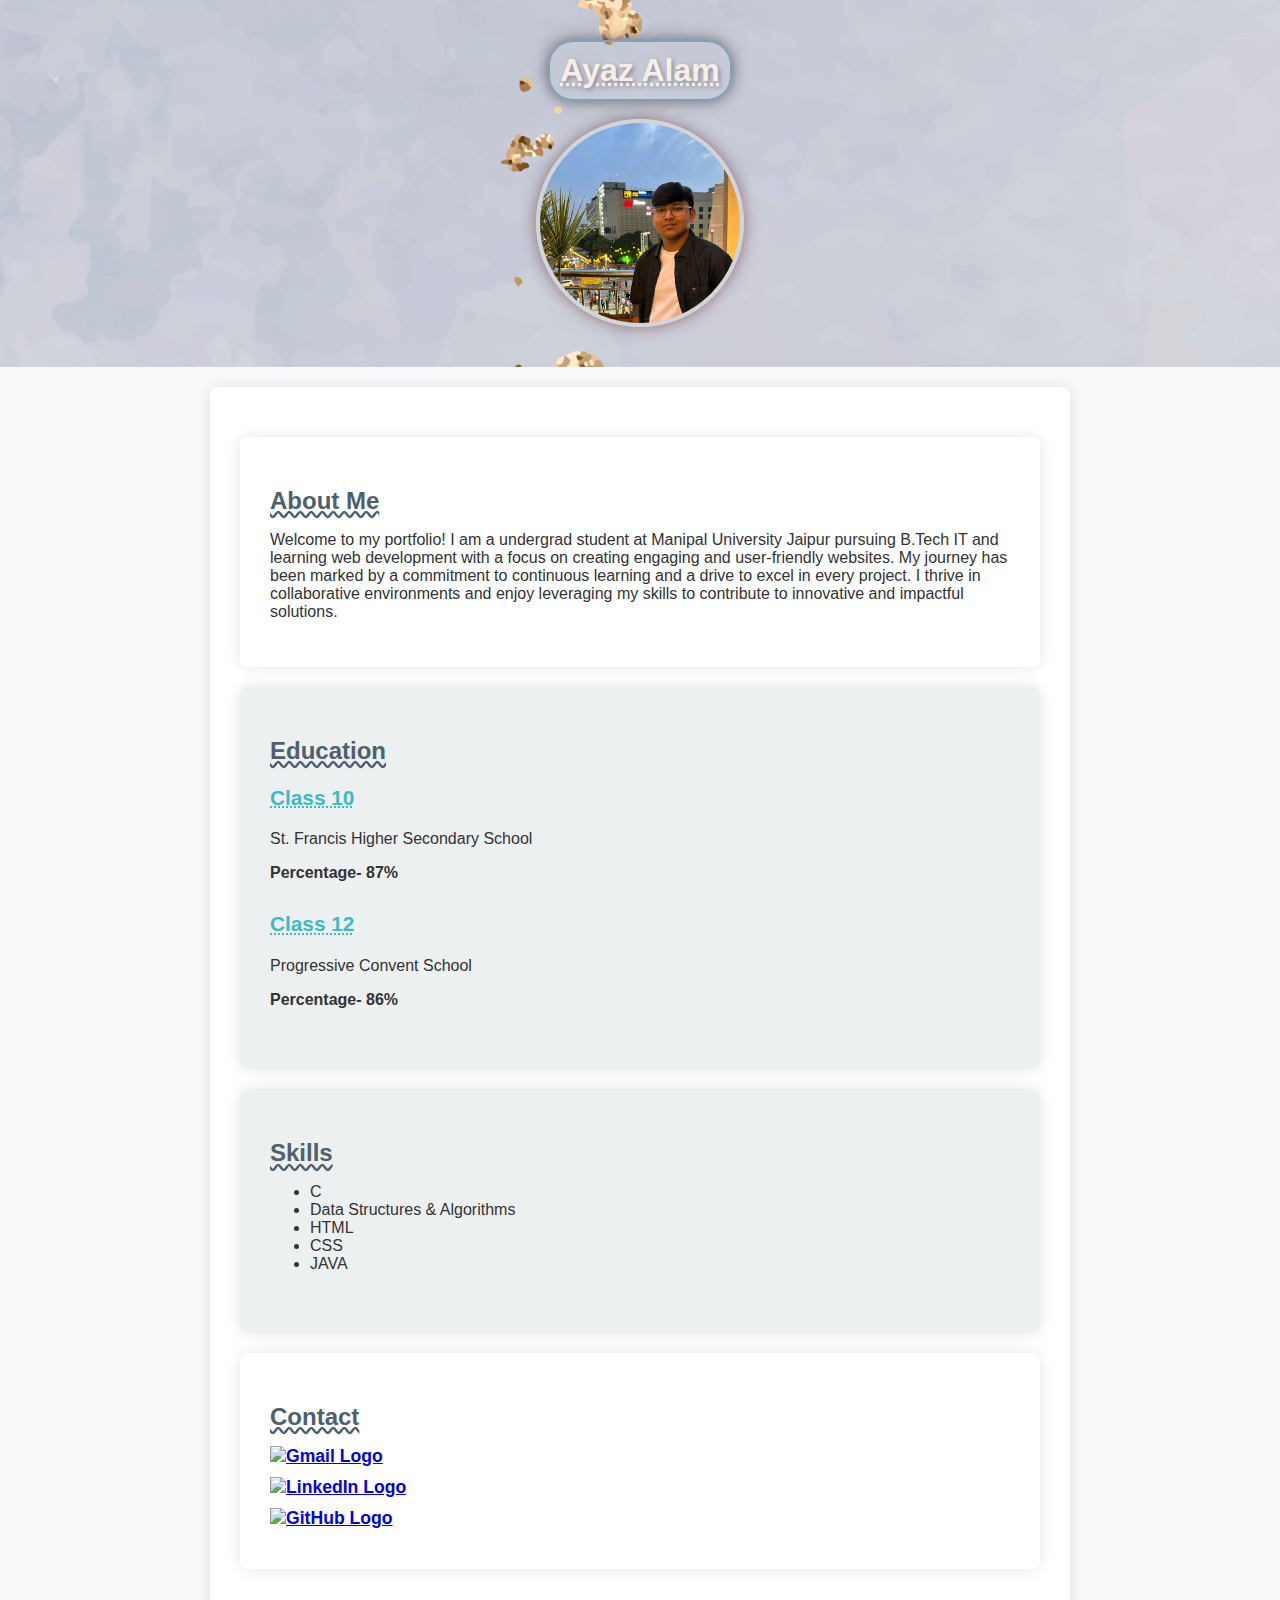
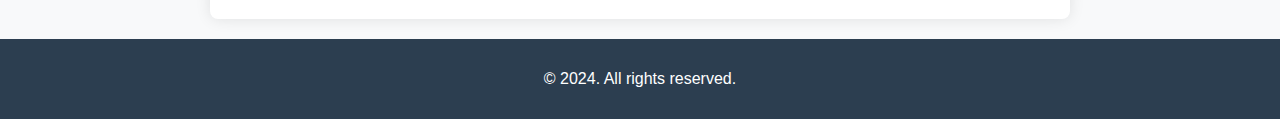
==== Codsoft Task1/index.html @ 8e511f69 "Add files via upload" ====
<!DOCTYPE html>
<html lang="en">
<head>
    <meta charset="UTF-8">
    <meta name="viewport" content="width=device-width, initial-scale=1.0">
    <link rel="stylesheet" href="style.css">
    <title>Your Name - Portfolio</title>
</head>
<body>
    <header>
        <div id="name">
            <h1>Ayaz Alam</h1>
        </div>
        <br>
        <br>
        <div>
            <img id="pp" src="photo.jpg" alt="photo" height="200" width="200">
        </div>
    </header>
    <section class="background">
    <section class="about">
        <h2 style="text-decoration: underline wavy;">About Me</h2>
        <p>Welcome to my portfolio! I am a undergrad student at Manipal University Jaipur pursuing B.Tech IT and learning web development with a focus on creating engaging and user-friendly websites.
            My journey has been marked by a commitment to continuous learning and a drive to excel in every project. I thrive in collaborative environments and enjoy leveraging my skills to contribute to innovative and impactful solutions.
        </p>
    </section>

    <section class="projects">
        <h2 style="text-decoration: underline wavy;">Education</h2>
        <div class="project">
            <h3 style="text-decoration: underline dotted;">Class 10</h3>
            <p>St. Francis Higher Secondary School</p>
            <p><b>Percentage- 87%</b></p>
        </div>
        <div class="project">
            <h3 style="text-decoration: underline dotted;">Class 12</h3>
            <p>Progressive Convent School</p>
            <p><b>Percentage- 86%</b></p>
        </div>
    </section>
    <section class="projects">
        <h2 style="text-decoration: underline wavy;">Skills</h2>
        <div class="project">
            <ul>
                <li>C</li>
                <li>Data Structures & Algorithms</li>
                <li>HTML</li>
                <li>CSS</li>
                <li>JAVA</li>
            </ul>
        </div>
    </section>

    <section class="contact">
        <h2 style="text-decoration: underline wavy;">Contact</h2>
        <p><a href="mailto:ayazalam666@gmail.com" target="_blank" rel="noopener noreferrer">
            <img class="link" src="https://imgs.search.brave.com/ClvFmN7ZPDXA00urm7efl-64oeQh5y6gQEotIlLvwSs/rs:fit:500:0:0/g:ce/aHR0cHM6Ly91cGxv/YWQud2lraW1lZGlh/Lm9yZy93aWtpcGVk/aWEvY29tbW9ucy90/aHVtYi83LzdlL0dt/YWlsX2ljb25fJTI4/MjAyMCUyOS5zdmcv/NjQwcHgtR21haWxf/aWNvbl8lMjgyMDIw/JTI5LnN2Zy5wbmc" alt="Gmail Logo" width="50" height="40"></a></p>
        <p><a href="https://www.linkedin.com/in/ayaz-alam-756414214/" target="_blank" rel="noopener noreferrer">
            <img class="link" src="https://upload.wikimedia.org/wikipedia/commons/thumb/c/ca/LinkedIn_logo_initials.png/768px-LinkedIn_logo_initials.png" alt="LinkedIn Logo" height="50" width="50">
          </a></p>
        <p><a href="https://github.com/SuyGeTsU" target="_blank" rel="noopener noreferrer">
            <img class="link" src="https://imgs.search.brave.com/5YKGmgEXq2sI1ZirbwENwpRzgDrIf3zTv5Yf3hePLzk/rs:fit:500:0:0/g:ce/aHR0cHM6Ly9hc3Nl/dHMuc3RpY2twbmcu/Y29tL2ltYWdlcy81/ODQ3Zjk4ZmNlZjEw/MTRjMGI1ZTQ4YzAu/cG5n" alt="GitHub Logo" width="50" height="50">
          </a>
          </p>
    </section>
    </section>

    <footer>
        <p>&copy; 2024. All rights reserved.</p>
    </footer>
</body>
</html>
---- Codsoft Task1/style.css ----
body {
    font-family: 'Arial', sans-serif;
    margin: 0;
    padding: 0;
    background-color: #f8f9fa;
    color: #333;
}

header {
    background-color: #92C7CF;
    color: #F7EFE5;
    text-align: center;
    padding: 40px 0;
    background-image: url("v331batch2-nunny-05b-leafbackground.jpg");
    background-size:auto;
}

.background{
    background-image: url("orange-flowers-oil-paint-textured-background.jpg");
}

#name{
    display: inline-block;
    text-decoration: underline dotted;
    padding: 10px;
    border: 2px solid #81a0b6;
    border-radius: 25px; 
    box-shadow: 0 0 15px rgba(0, 0, 0, 0.5);
}

#pp{
    border: 4px solid #D3D4D8; /* Border color */
    border-radius: 50%; /* Make it circular */
    display: block; /* Remove extra spacing */
    margin: auto; /* Center the image */
    transition: transform 0.3s ease-in-out;
    box-shadow: 0 0 15px rgba(82, 21, 21, 0.5);
}
#pp:hover{
    transform: scale(1.1); /* Increase size on hover */
    
}

header h1 {
    margin: 0;
    font-size: 2em;
    text-shadow: 2px 2px 4px rgba(0, 0, 0, 0.3);
}

header p {
    margin: 5px 0;
    font-size: 1.2em;
}

section {
    max-width: 800px;
    margin: 20px auto;
    padding: 30px;
    background-color: #fff;
    box-shadow: 0 0 15px rgba(0, 0, 0, 0.1);
    border-radius: 8px;
}

h2 {
    color: #4D606E;
    font-size: 1.5em;
    margin-bottom: 15px;
}

.projects {
    background-color: #ecf0f1;
}

.project {
    margin-bottom: 30px;
}

.project h3 {
    color: #3FBAC2;
    font-size: 1.3em;
}

.project p {
    font-size: 1em;
}

.contact p {
    font-size: 1.1em;
    margin: 10px 0;  
}
.link{
    text-decoration: none;  
    cursor: pointer;
    font-weight: 550; /* Remove extra spacing */
    margin: auto; /* Center the image */
    transition: transform 0.3s ease-in-out;
}
.link:hover{
    transform: scale(1.1);
}

footer {
    text-align: center;
    padding: 15px 0;
    background-color: #2c3e50;
    color: #fff;
}

/* Responsive Styles */
@media screen and (max-width: 600px) {
    header {
        padding: 30px 0;
    }

    header h1 {
        font-size: 1.8em;
    }

    header p {
        font-size: 1em;
    }

    section {
        padding: 20px;
    }

    h2 {
        font-size: 1.3em;
    }

    .project h3 {
        font-size: 1.2em;
    }

    .project p {
        font-size: 0.9em;
    }

    footer {
        padding: 10px 0;
    }
}
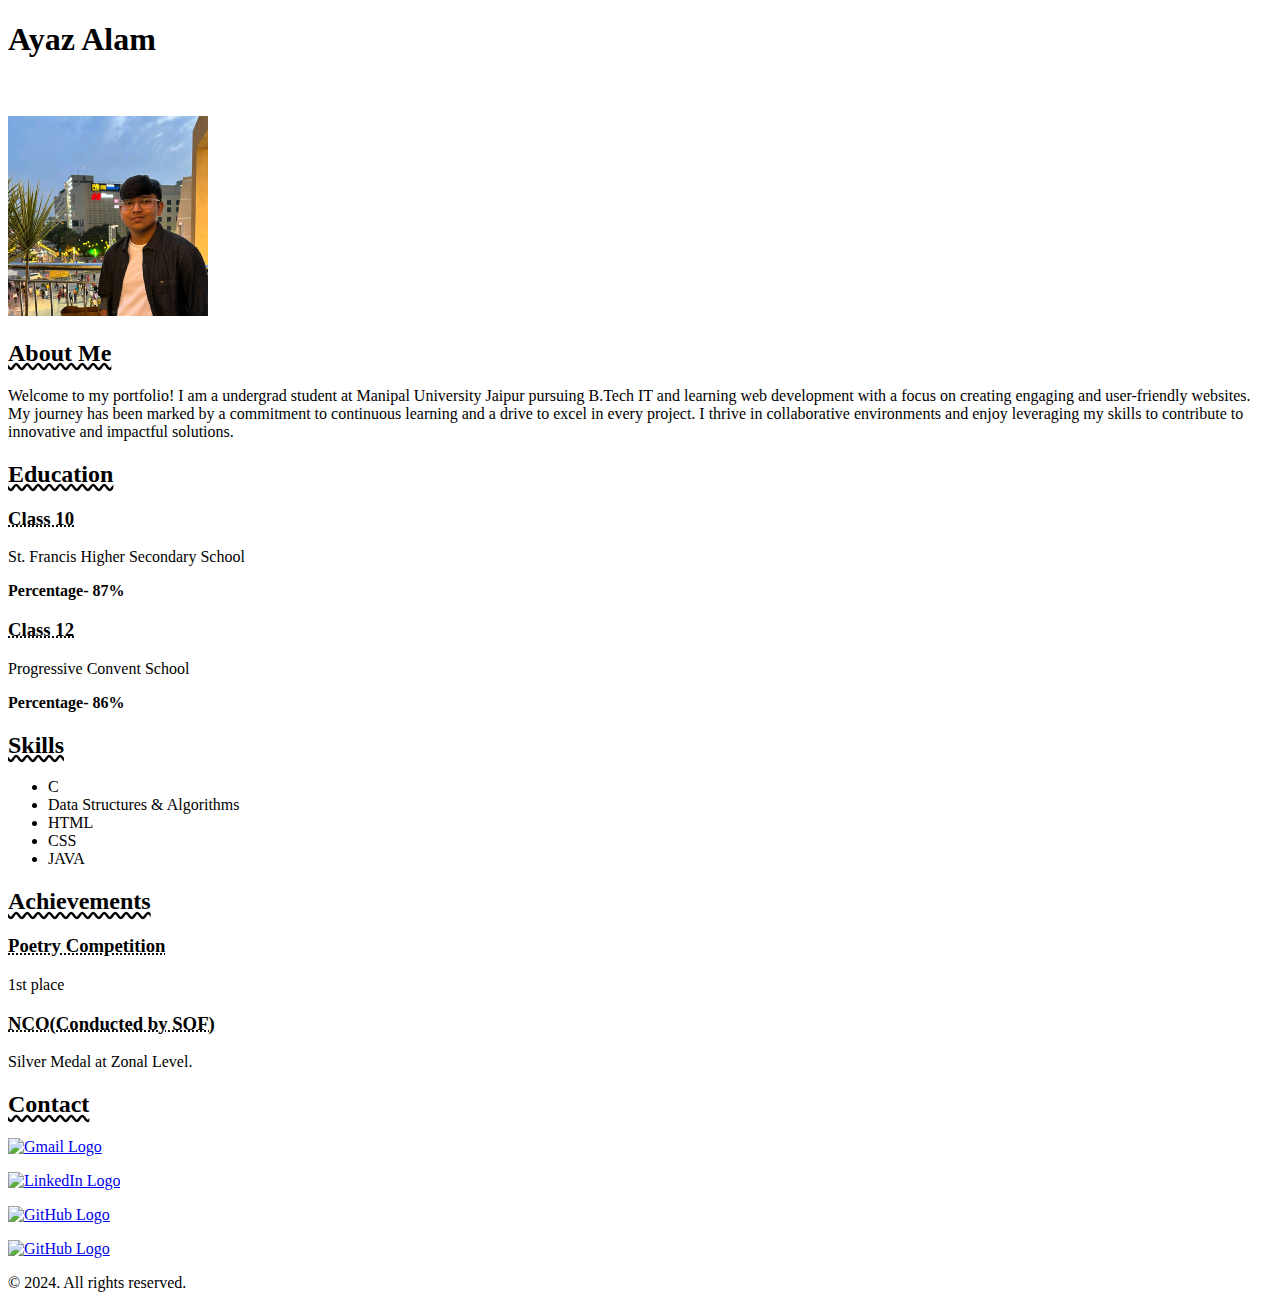
==== commit 3911794b: "Add files via upload" ====
--- a/Codsoft Task1/index.html
+++ b/Codsoft Task1/index.html
@@ -50,6 +50,15 @@
             </ul>
         </div>
     </section>
+    <section class="projects">
+        <h2 style="text-decoration: underline wavy;">Achievements</h2>
+        <div class="project">
+                <h3 style="text-decoration: underline dotted;">Poetry Competition</h3>
+                <li>1st place</li>
+                <h3 style="text-decoration: underline dotted;">NCO(Conducted by SOF)</h3>
+                <li>Silver Medal at Zonal Level.</li>
+        </div>
+    </section>
 
     <section class="contact">
         <h2 style="text-decoration: underline wavy;">Contact</h2>
@@ -62,6 +71,10 @@
             <img class="link" src="https://imgs.search.brave.com/5YKGmgEXq2sI1ZirbwENwpRzgDrIf3zTv5Yf3hePLzk/rs:fit:500:0:0/g:ce/aHR0cHM6Ly9hc3Nl/dHMuc3RpY2twbmcu/Y29tL2ltYWdlcy81/ODQ3Zjk4ZmNlZjEw/MTRjMGI1ZTQ4YzAu/cG5n" alt="GitHub Logo" width="50" height="50">
           </a>
           </p>
+        <p><a href="tel:+917049053253" target="_blank" rel="noopener noreferrer">
+            <img class="link" src="https://imgs.search.brave.com/ii35XJqLs2N_O0SYGJOtia22gL2VZn6aBZIlLyERKbA/rs:fit:500:0:0/g:ce/aHR0cHM6Ly9mb250/cy5nc3RhdGljLmNv/bS9zL2kvcHJvZHVj/dGxvZ29zL3ZvaWNl/XzIwMjBxNC92MS93/ZWItOTZkcC9sb2dv/X3ZvaWNlXzIwMjBx/NF9jb2xvcl8yeF93/ZWJfOTZkcC5wbmc" alt="GitHub Logo" width="50" height="50">
+          </a>
+        </p>
     </section>
     </section>
 
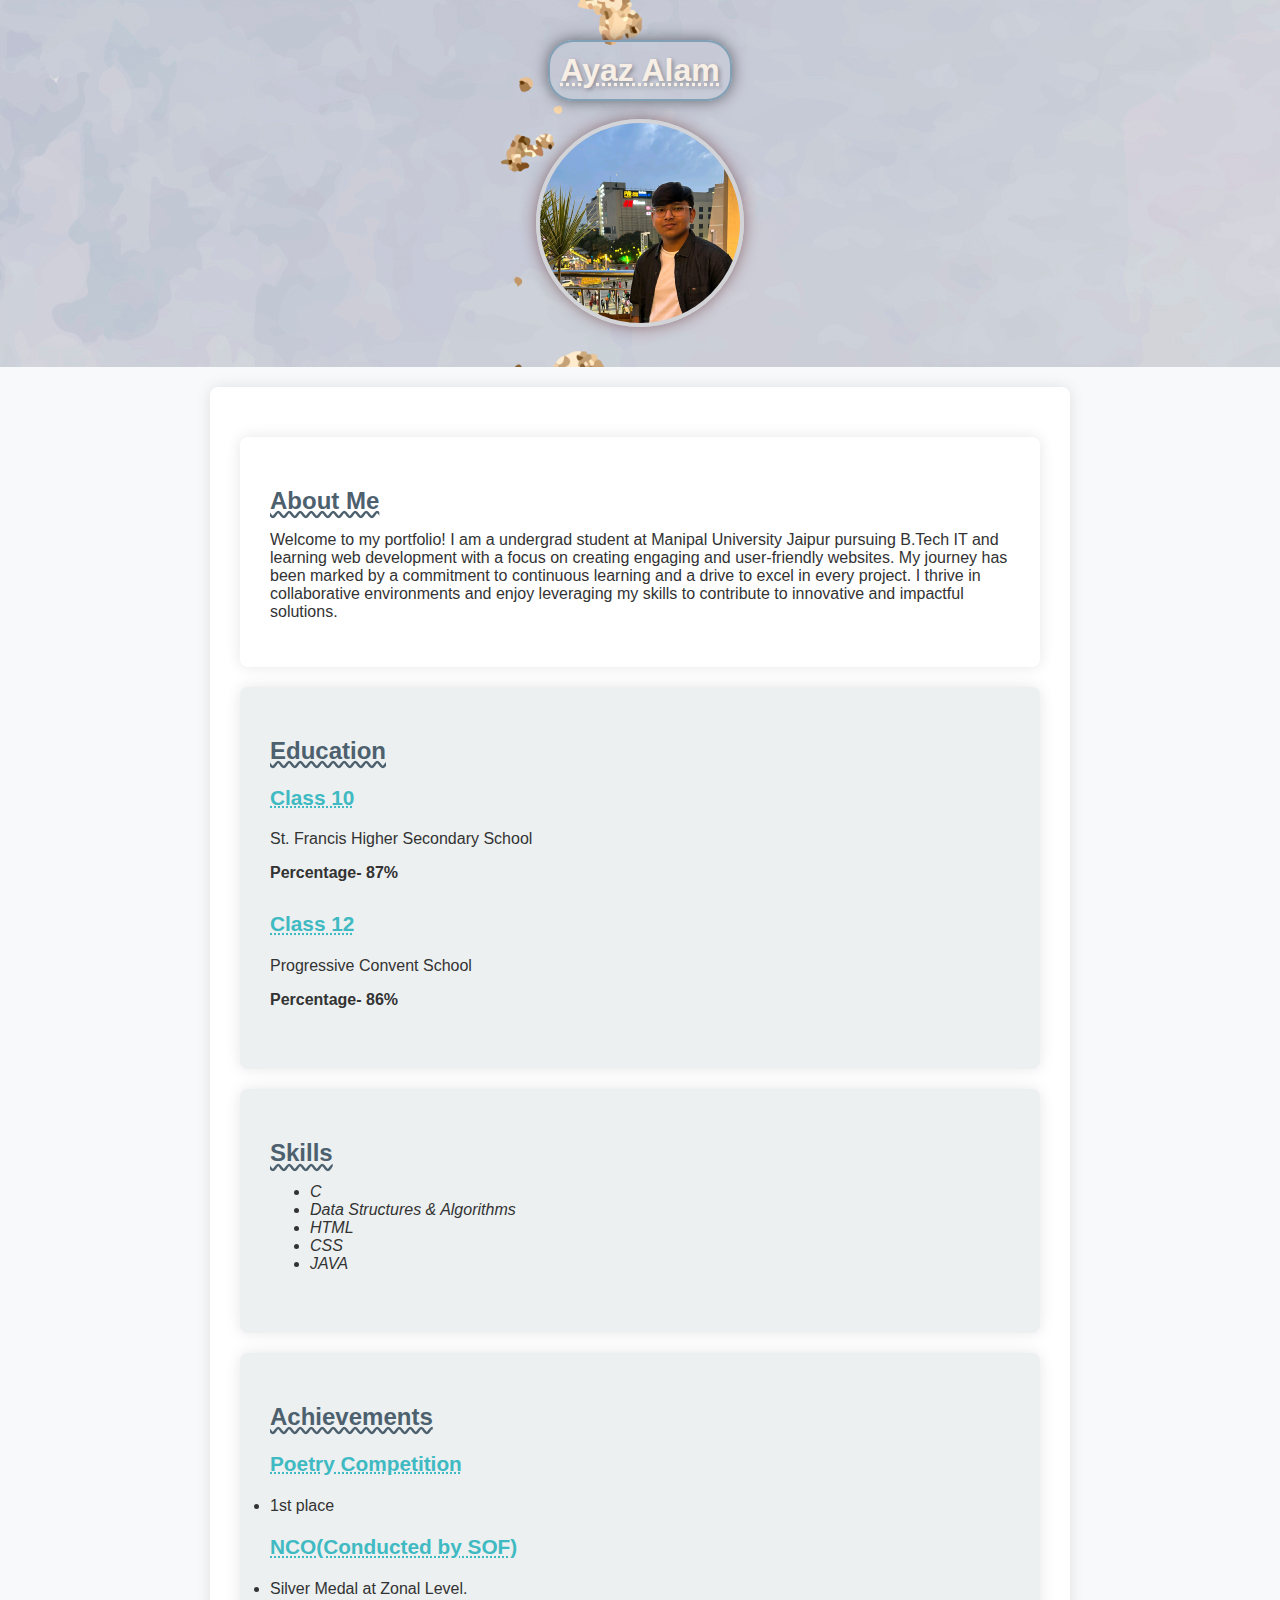
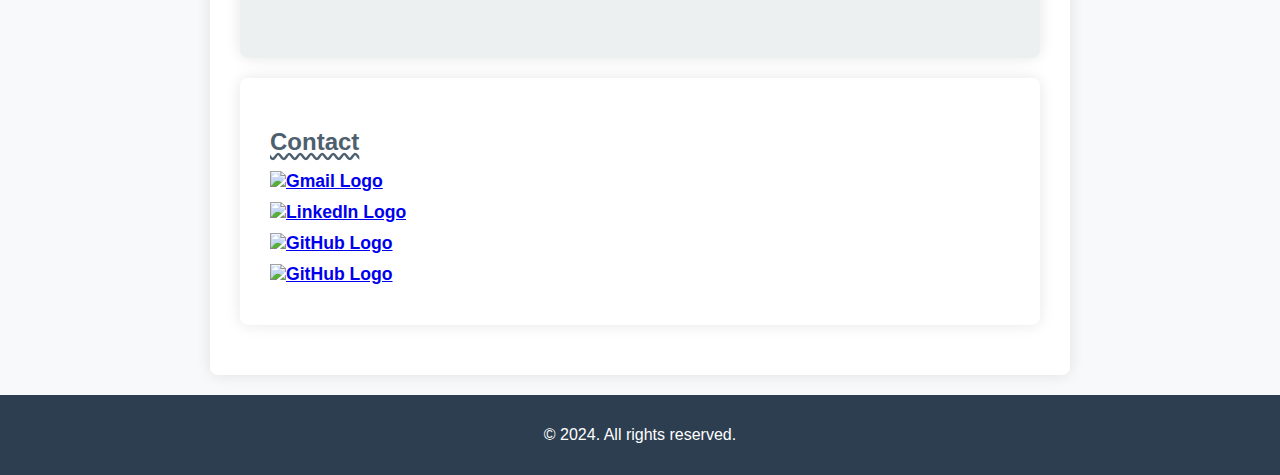
==== commit 72c853c3: "Update index.html" ====
--- a/Codsoft Task1/index.html
+++ b/Codsoft Task1/index.html
@@ -4,7 +4,7 @@
     <meta charset="UTF-8">
     <meta name="viewport" content="width=device-width, initial-scale=1.0">
     <link rel="stylesheet" href="style.css">
-    <title>Your Name - Portfolio</title>
+    <title>Portfolio</title>
 </head>
 <body>
     <header>
--- a/Codsoft Task1/style.css
+++ b/Codsoft Task1/style.css
@@ -0,0 +1,146 @@
+body {
+    font-family: 'Arial', sans-serif;
+    margin: 0;
+    padding: 0;
+    background-color: #f8f9fa;
+    color: #333;
+}
+
+header {
+    background-color: #92C7CF;
+    color: #F7EFE5;
+    text-align: center;
+    padding: 40px 0;
+    background-image: url("v331batch2-nunny-05b-leafbackground.jpg");
+    background-size:auto;
+}
+
+.background{
+    background-image: url("orange-flowers-oil-paint-textured-background.jpg");
+}
+
+#name{
+    display: inline-block;
+    text-decoration: underline dotted;
+    padding: 10px;
+    border: 2px solid #81a0b6;
+    border-radius: 25px; 
+    box-shadow: 0 0 15px rgba(0, 0, 0, 0.5);
+}
+
+#pp{
+    border: 4px solid #D3D4D8; 
+    border-radius: 50%; 
+    display: block; 
+    margin: auto;
+    transition: transform 0.3s ease-in-out;
+    box-shadow: 0 0 15px rgba(82, 21, 21, 0.5);
+}
+#pp:hover{
+    transform: scale(1.1); 
+    
+}
+
+header h1 {
+    margin: 0;
+    font-size: 2em;
+    text-shadow: 2px 2px 4px rgba(0, 0, 0, 0.3);
+}
+
+header p {
+    margin: 5px 0;
+    font-size: 1.2em;
+}
+
+ul{
+    font-style: italic;
+}
+
+section {
+    max-width: 800px;
+    margin: 20px auto;
+    padding: 30px;
+    background-color: #fff;
+    box-shadow: 0 0 15px rgba(0, 0, 0, 0.1);
+    border-radius: 8px;
+}
+
+h2 {
+    color: #4D606E;
+    font-size: 1.5em;
+    margin-bottom: 15px;
+}
+
+.projects {
+    background-color: #ecf0f1;
+}
+
+.project {
+    margin-bottom: 30px;
+}
+
+.project h3 {
+    color: #3FBAC2;
+    font-size: 1.3em;
+}
+
+.project p {
+    font-size: 1em;
+}
+
+.contact p {
+    font-size: 1.1em;
+    margin: 10px 0;  
+}
+.link{
+    text-decoration: none;  
+    cursor: pointer;
+    font-weight: 550;
+    margin: auto; 
+    transition: transform 0.3s ease-in-out;
+}
+.link:hover{
+    transform: scale(1.1);
+}
+
+footer {
+    text-align: center;
+    padding: 15px 0;
+    background-color: #2c3e50;
+    color: #fff;
+}
+
+
+@media screen and (max-width: 600px) {
+    header {
+        padding: 30px 0;
+    }
+
+    header h1 {
+        font-size: 1.8em;
+    }
+
+    header p {
+        font-size: 1em;
+    }
+
+    section {
+        padding: 20px;
+    }
+
+    h2 {
+        font-size: 1.3em;
+    }
+
+    .project h3 {
+        font-size: 1.2em;
+    }
+
+    .project p {
+        font-size: 0.9em;
+    }
+
+    footer {
+        padding: 10px 0;
+    }
+}
